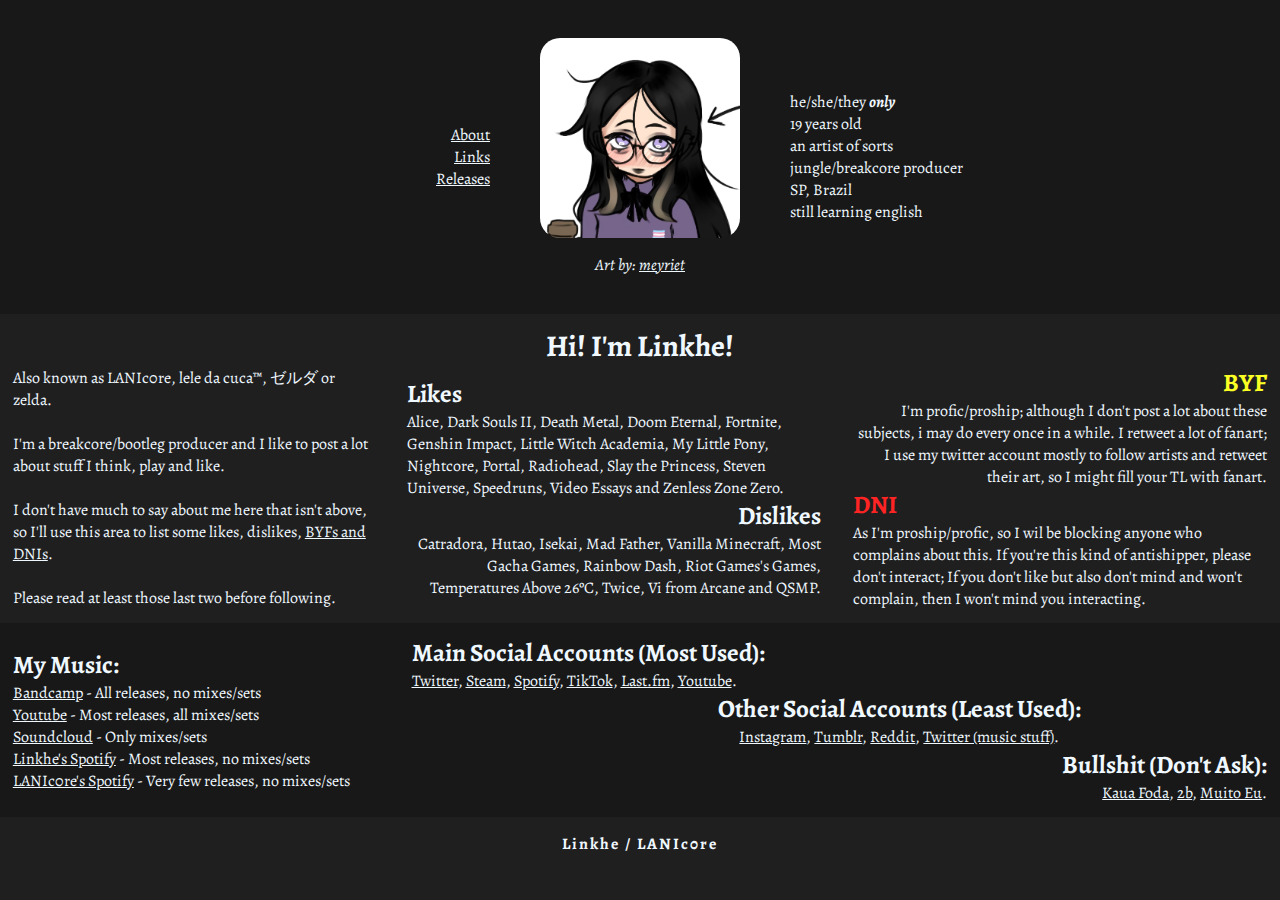
==== index.html @ a48c2125 "change mobile implementation and better file structure" ====
<!DOCTYPE html>
<html lang="en">
<head>
    <meta charset="UTF-8">
    <meta name="viewport" content="width=device-width, initial-scale=1.0">
    
    <script src="assets/scripts/mobilecheck.js"></script>
    <script src="assets/scripts/lastupdated.js"></script>

    <title>lele da cuca™</title>
    <meta name="description" content="@actuallylinkhe/@leliliddellisin/@starlingddell" />
    <link rel="shortcut icon" type="image/png" href="assets/img/favicon.png">

    <meta class="twitter:site" content="@starlingddell">
    <meta class="twitter:creator" content="@starlingddell">

    <meta property="og:image" content="assets/img/card.jpg">
    <meta property="og:image:type" content="image/jpeg">
    <meta property="og:image:width" content="556">
    <meta property="og:image:height" content="313">
    <meta property="og:url" content="https://lnkstudios.art">
    <meta property="twitter:card" content="summary_large_image">
</head>
<body>
    <header>
        
    </header>

    <main>
        <section id="hm" class="home">
            
            <div class="linklist homebs">
                <p>
                    <a href="#abt" class="nav-links">About</a> <br>
                    <a href="#lnks" class="nav-links">Links</a> <br>
                    <a href="https://linkhe.bandcamp.com" class="nav-links">Releases</a> <br>
                </p>
            </div>


            <div class="box-main-icon homebs">
                <img class="main-icon" src="assets/img/icon.png" alt="Linkhe OC by Meyriet">
                <p><i>Art by: <a href="https://twitter.com/meyriet" class="nav-links">meyriet</a></i></p>
            </div>

            
            <div class="basicinfo homebs">
                <p>
                    he/she/they <em><strong>only</strong></em> <br>
                    19 years old <br>
                    an artist of sorts <br>
                    jungle/breakcore producer <br>
                    SP, Brazil <br>
                    still learning english
                </p>
            </div>
        
        </section>

        <section id="hi" class="hiimlinkhe">
            <div>
                <h1 class="hiimlinkhe">
                    Hi! I'm Linkhe!
                </h1>
            </div>
        </section>

        <section id="abt" class="about">
            <div class="intro">
                <p>
                    Also known as LANIc0re, lele da cuca™, ゼルダ or zelda. <br> <br>
                    I'm a breakcore/bootleg producer and I like to post a lot about stuff I think, play and like. <br> <br>
                    I don't have much to say about me here that isn't above, so I'll use this area to list some likes, dislikes, <a href="https://rentry.co/DNInBYFmeaning">BYFs and DNIs</a>.<br> <br>
                    Please read at least those last two before following.
                </p>
            </div>
            <div class="taste">
                <h2>Likes</h2>
                <p>
                    Alice, Dark Souls II, Death Metal, Doom Eternal, Fortnite, Genshin Impact, Little Witch Academia, My Little Pony, Nightcore, Portal, Radiohead, Slay the Princess, Steven Universe, Speedruns, Video Essays and Zenless Zone Zero.
                </p>

                <h2 class="rightside">Dislikes</h2>
                <p class="rightside">
                    Catradora, Hutao, Isekai, Mad Father, Vanilla Minecraft, Most Gacha Games, Rainbow Dash, Riot Games's Games, Temperatures Above 26ºC, Twice, Vi from Arcane and QSMP.
                </p>
            </div>
            <div class="byfdni">
                <h3 class="dniiii">BYF</h3>
                <p class="dniiii">
                    I'm profic/proship; although I don't post a lot about these subjects, i may do every once in a while. I retweet a lot of fanart; I use my twitter account mostly to follow artists and retweet their art, so I might fill your TL with fanart.
                </p>

                <h4 class="byfsss">DNI</h4>
                <p class="byfsss">
                    As I'm proship/profic, so I wil be blocking anyone who complains about this. If you're this kind of antishipper, please don't interact; If you don't like but also don't mind and won't complain, then I won't mind you interacting.
                </p>
            </div>
        </section>
        
        <section id="lnks" class="links">
            <div class="musicbs">
                <h2>My Music:</h2>
                    <p>
                        <a href="https://linkhe.bandcamp.com/">Bandcamp</a> - All releases, no mixes/sets <br>
                        <a href="https://www.youtube.com/@actuallylinkhe/">Youtube</a> - Most releases, all mixes/sets <br>
                        <a href="https://soundcloud.com/linkhe">Soundcloud</a> - Only mixes/sets <br>
                        <a href="https://open.spotify.com/artist/24xpzDJaen8RF3hLwxWPwb">Linkhe's Spotify</a> - Most releases, no mixes/sets <br>
                        <a href="https://open.spotify.com/artist/3BTOSxBkOSogkFnAgGEcw2">LANIc0re's Spotify</a> - Very few releases, no mixes/sets
                    </p>
            </div>
        <div class="otherlinks">
            <div class="lines firstline">
                <h2>Main Social Accounts (Most Used):</h2>
                    <p>
                        <a href="https://twitter.com/starlingddell">Twitter</a>,
                        <a href="https://steamcommunity.com/id/ActuallyLinkhe">Steam</a>,
                        <a href="https://open.spotify.com/user/5xkor89vo6vj4btxemymfww31">Spotify</a>,
                        <a href="https://www.tiktok.com/@breakcorecringe">TikTok</a>,
                        <a href="https://www.last.fm/user/Linkhe">Last.fm</a>,
                        <a href="https://youtube.com/@leliliddellisin">Youtube</a>.
                    </p>
            </div>
            <div class="lines middleline">
                <h2>Other Social Accounts (Least Used):</h2>
                    <p>
                        <a href="https://instagram.com/actuallylinkhe">Instagram</a>,
                        <a href="https://actuallylinkhe.tumblr.com/">Tumblr</a>,
                        <a href="https://www.reddit.com/user/ActuallyLinkhe">Reddit</a>,
                        <a href="https://twitter.com/actuallylinkhe">Twitter (music stuff)</a>.
                    </p>
            </div>
        
            <div class="lines thirdline">
                <h2>Bullshit (Don't Ask):</h2>
                    <p>
                        <a href="http://kauafoda.lnkstudios.art/">Kaua Foda</a>,
                        <a href="http://2b.lnkstudios.art/">2b</a>,
                        <a href="http://muitoeu.lnkstudios.art/">Muito Eu</a>.
                    </p>
            </div>   
        </div>
        </section>

        <!-- <section class="viewcount">
            <div>
                <p>Pageviews</p>
                <span id="pageviews-count"></span>
            </div>
            <div>
                <p>Visits</p>
                <span id="visits-count"></span>
            </div>
        </section> -->
    </main>

    <footer>
        <div id="display-date"></div>
        <p>
            <strong class="linkhelanicore">Linkhe / LANIc0re</strong>
        </p>
    </footer>
</body>
</html>
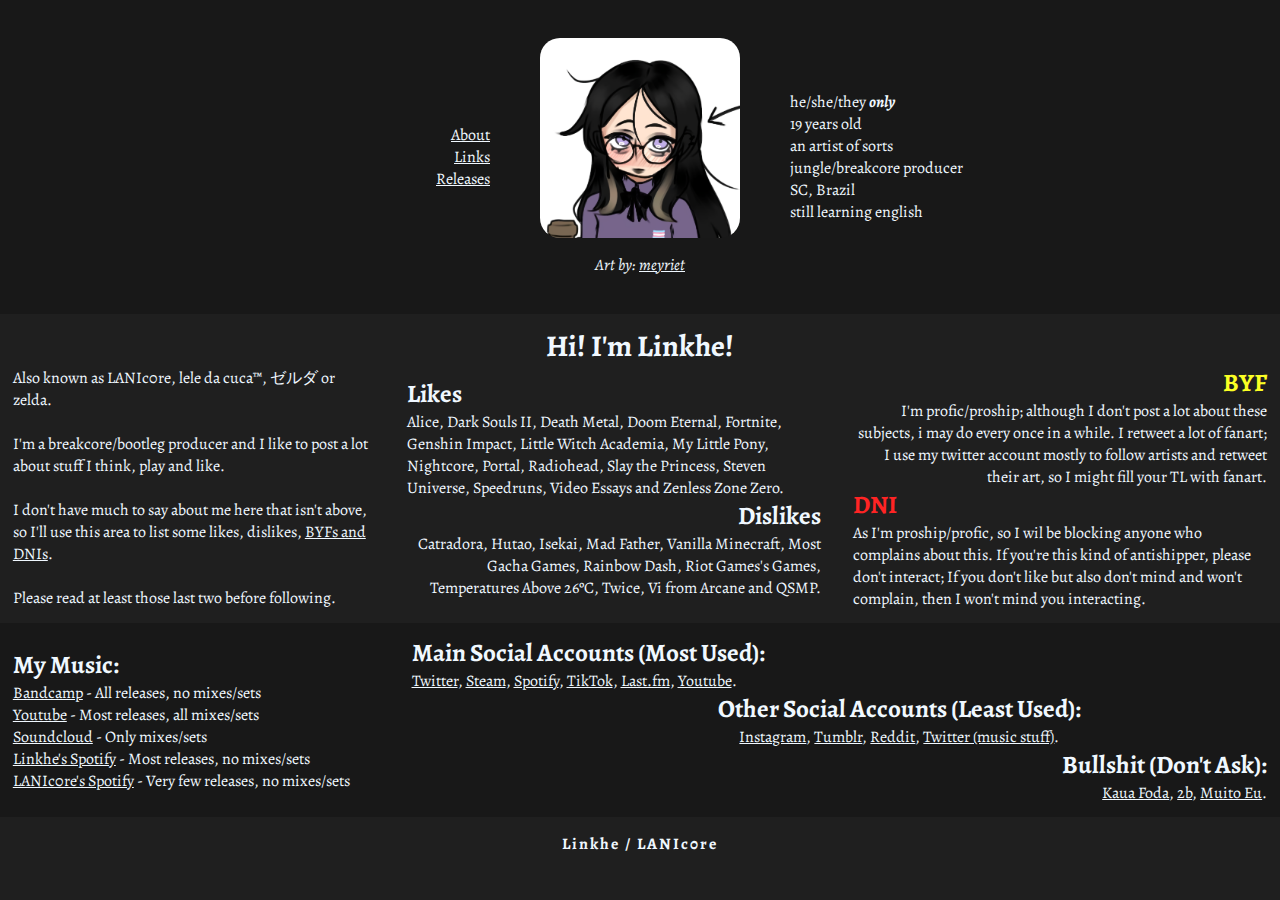
==== commit 7ba18b80: "Update index.html" ====
--- a/index.html
+++ b/index.html
@@ -50,7 +50,7 @@
                     19 years old <br>
                     an artist of sorts <br>
                     jungle/breakcore producer <br>
-                    SP, Brazil <br>
+                    SC, Brazil <br>
                     still learning english
                 </p>
             </div>
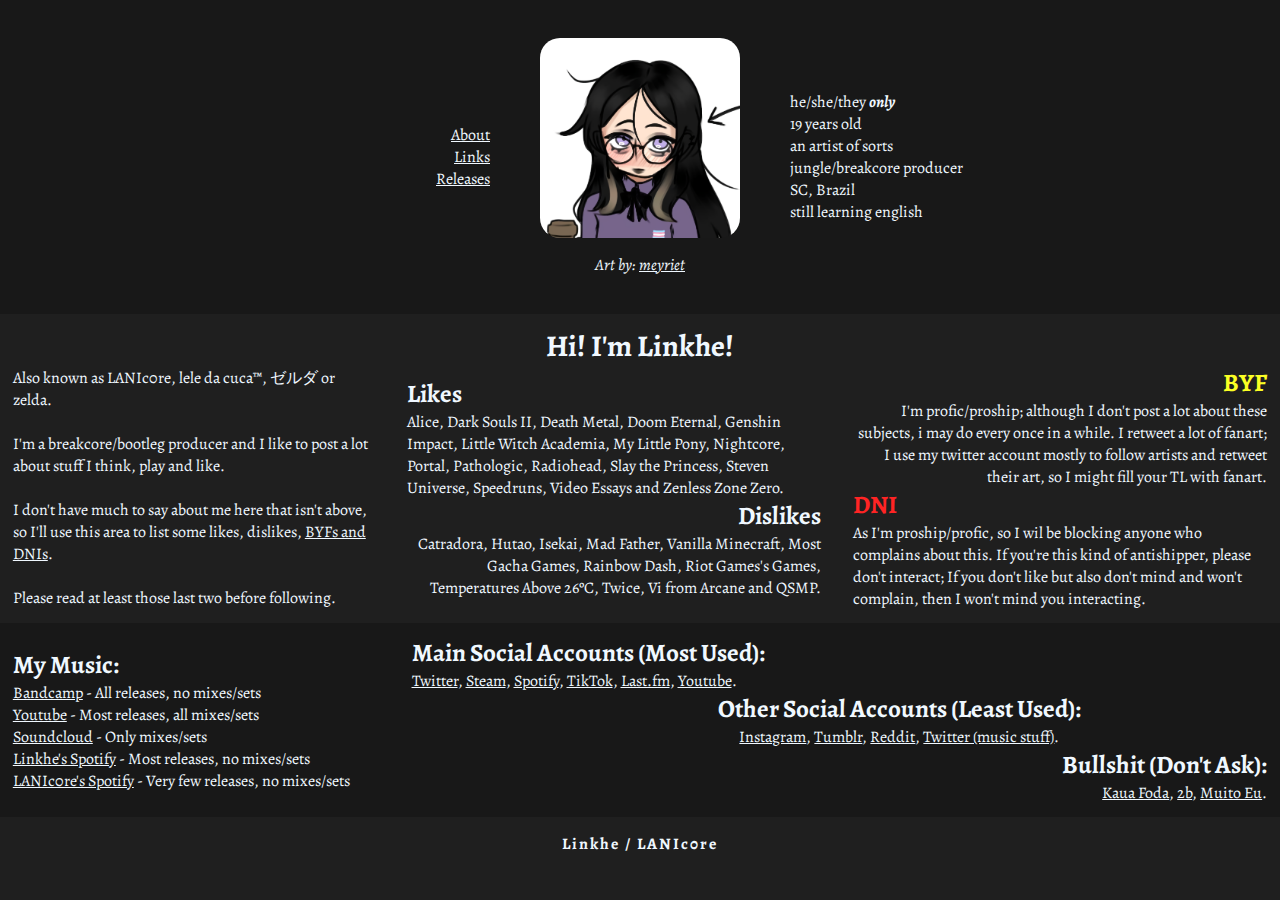
==== commit df81a75a: "Update index.html" ====
--- a/index.html
+++ b/index.html
@@ -77,7 +77,7 @@
             <div class="taste">
                 <h2>Likes</h2>
                 <p>
-                    Alice, Dark Souls II, Death Metal, Doom Eternal, Fortnite, Genshin Impact, Little Witch Academia, My Little Pony, Nightcore, Portal, Radiohead, Slay the Princess, Steven Universe, Speedruns, Video Essays and Zenless Zone Zero.
+                    Alice, Dark Souls II, Death Metal, Doom Eternal, Genshin Impact, Little Witch Academia, My Little Pony, Nightcore, Portal, Pathologic, Radiohead, Slay the Princess, Steven Universe, Speedruns, Video Essays and Zenless Zone Zero.
                 </p>
 
                 <h2 class="rightside">Dislikes</h2>
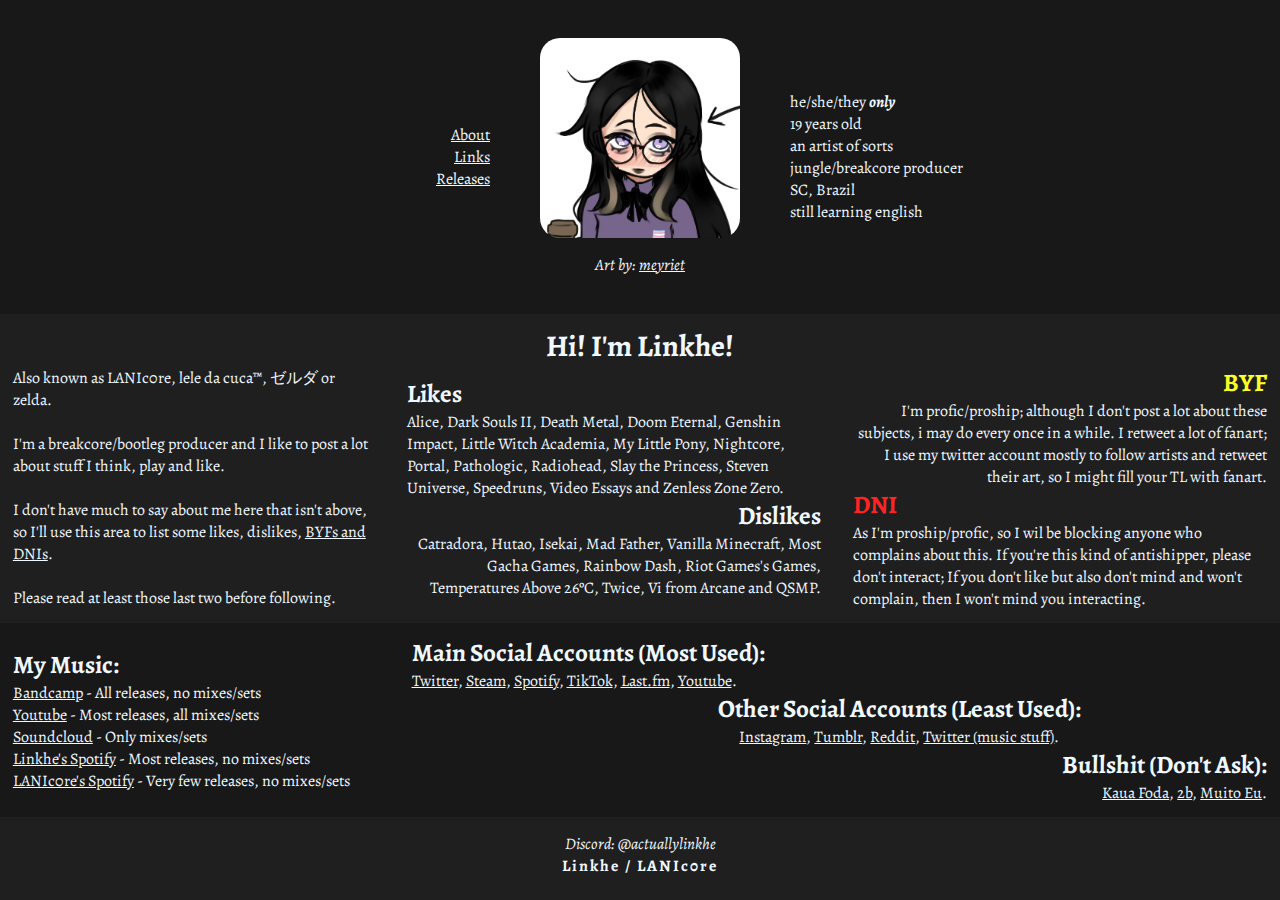
==== commit 456defd7: "Update index.html" ====
--- a/index.html
+++ b/index.html
@@ -155,6 +155,7 @@
     </main>
 
     <footer>
+        <p><i>Discord: @actuallylinkhe</i></p>
         <div id="display-date"></div>
         <p>
             <strong class="linkhelanicore">Linkhe / LANIc0re</strong>
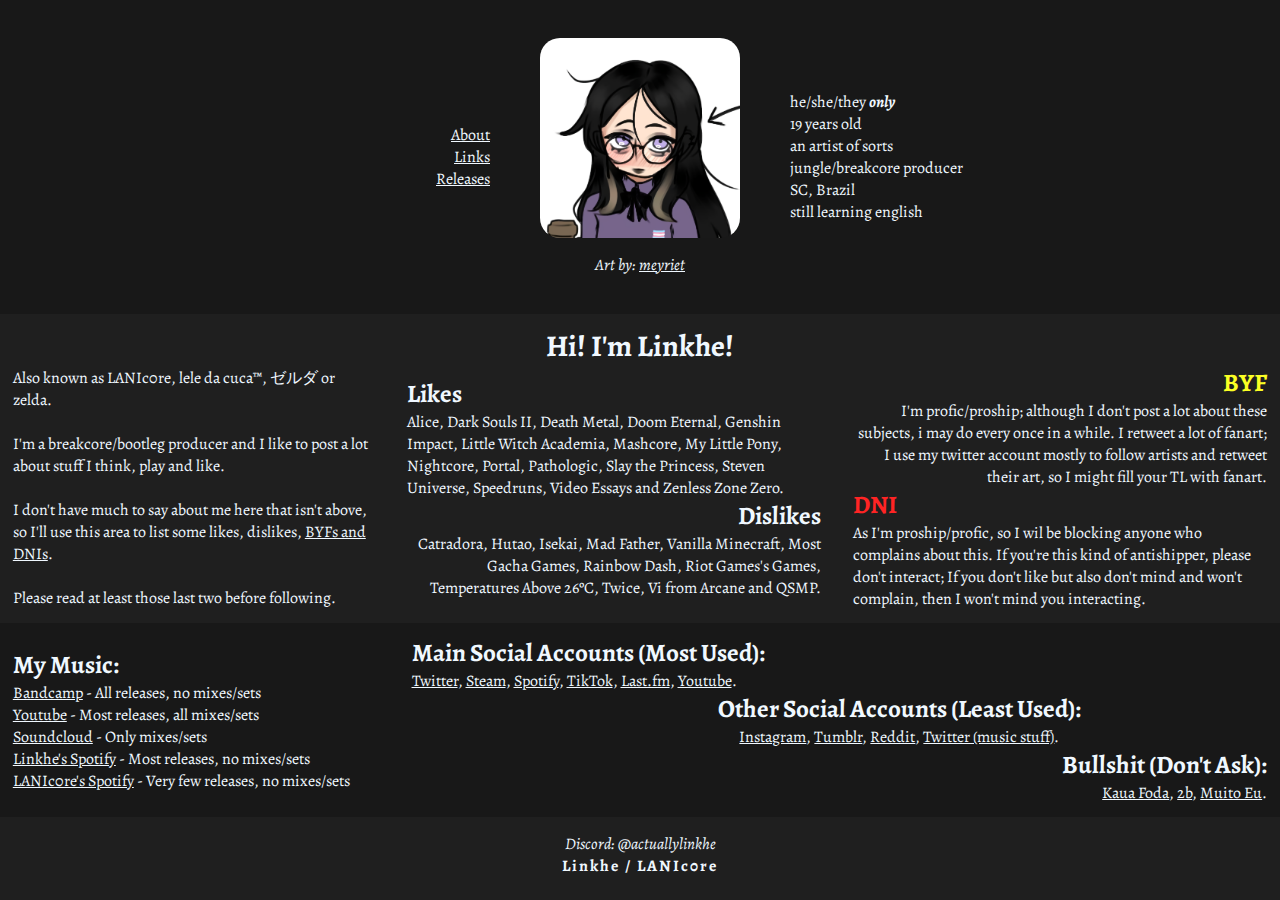
==== commit 1d5109ca: "Update index.html" ====
--- a/index.html
+++ b/index.html
@@ -77,7 +77,7 @@
             <div class="taste">
                 <h2>Likes</h2>
                 <p>
-                    Alice, Dark Souls II, Death Metal, Doom Eternal, Genshin Impact, Little Witch Academia, My Little Pony, Nightcore, Portal, Pathologic, Radiohead, Slay the Princess, Steven Universe, Speedruns, Video Essays and Zenless Zone Zero.
+                    Alice, Dark Souls II, Death Metal, Doom Eternal, Genshin Impact, Little Witch Academia, Mashcore, My Little Pony, Nightcore, Portal, Pathologic, Slay the Princess, Steven Universe, Speedruns, Video Essays and Zenless Zone Zero.
                 </p>
 
                 <h2 class="rightside">Dislikes</h2>
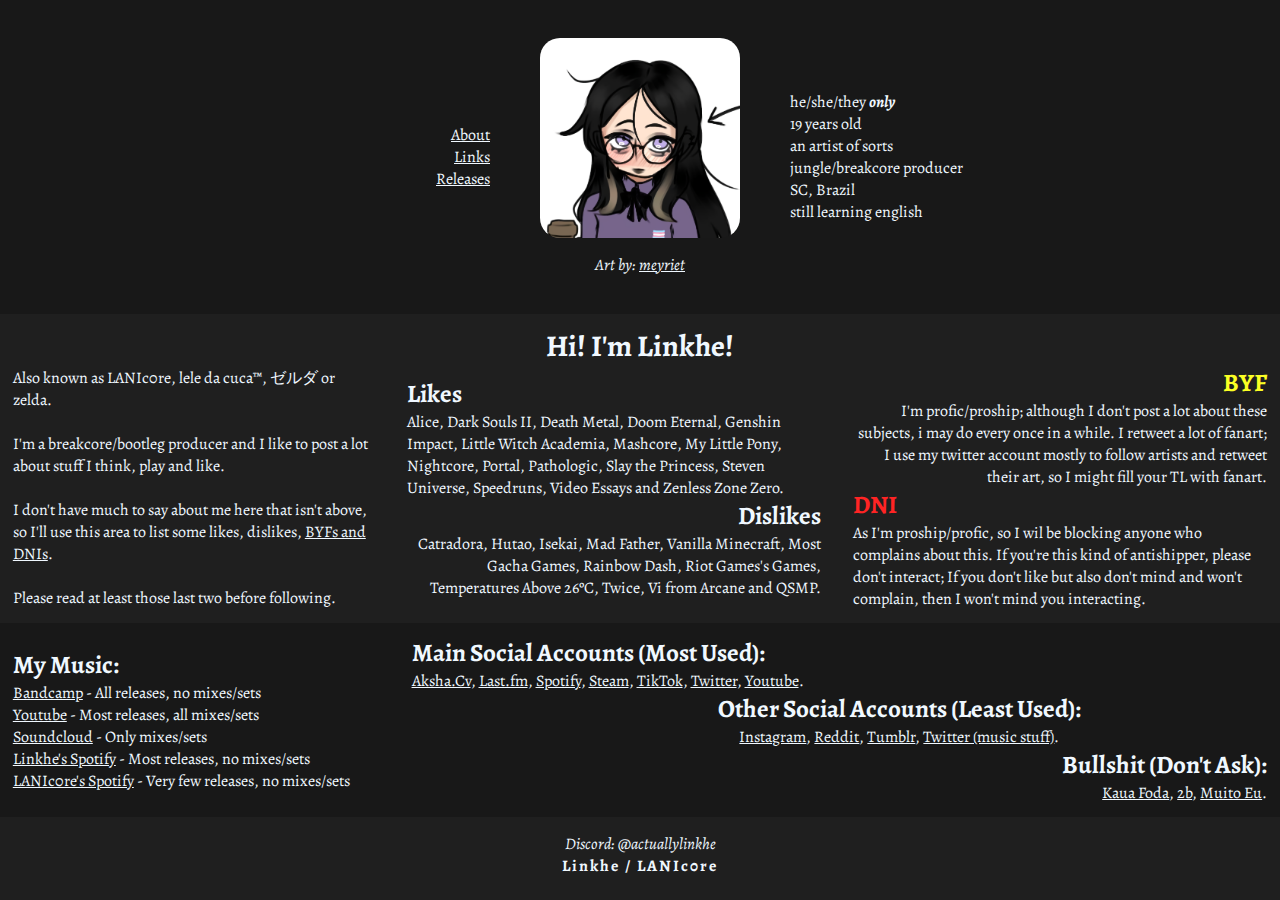
==== commit ba39d832: "Update index.html" ====
--- a/index.html
+++ b/index.html
@@ -113,11 +113,12 @@
             <div class="lines firstline">
                 <h2>Main Social Accounts (Most Used):</h2>
                     <p>
+                        <a href="https://akasha.cv/profile/@linkhe">Aksha.Cv</a>,
+                        <a href="https://www.last.fm/user/Linkhe">Last.fm</a>,
+                        <a href="https://open.spotify.com/user/5xkor89vo6vj4btxemymfww31">Spotify</a>,
+                        <a href="https://steamcommunity.com/id/ActuallyLinkhe">Steam</a>,
+                        <a href="https://www.tiktok.com/@breakcorecringe">TikTok</a>,
                         <a href="https://twitter.com/starlingddell">Twitter</a>,
-                        <a href="https://steamcommunity.com/id/ActuallyLinkhe">Steam</a>,
-                        <a href="https://open.spotify.com/user/5xkor89vo6vj4btxemymfww31">Spotify</a>,
-                        <a href="https://www.tiktok.com/@breakcorecringe">TikTok</a>,
-                        <a href="https://www.last.fm/user/Linkhe">Last.fm</a>,
                         <a href="https://youtube.com/@leliliddellisin">Youtube</a>.
                     </p>
             </div>
@@ -125,8 +126,8 @@
                 <h2>Other Social Accounts (Least Used):</h2>
                     <p>
                         <a href="https://instagram.com/actuallylinkhe">Instagram</a>,
+                        <a href="https://www.reddit.com/user/ActuallyLinkhe">Reddit</a>,
                         <a href="https://actuallylinkhe.tumblr.com/">Tumblr</a>,
-                        <a href="https://www.reddit.com/user/ActuallyLinkhe">Reddit</a>,
                         <a href="https://twitter.com/actuallylinkhe">Twitter (music stuff)</a>.
                     </p>
             </div>
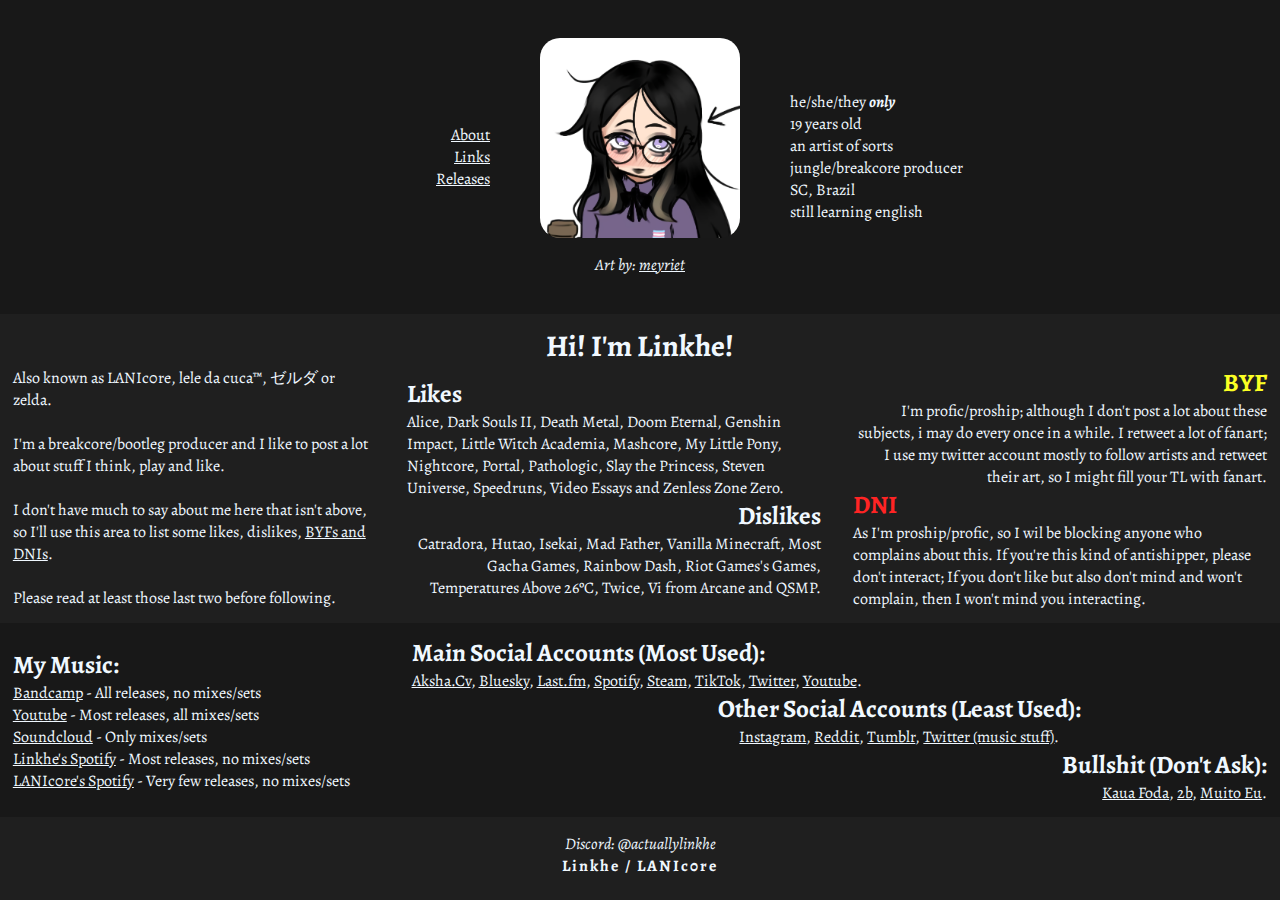
==== commit 74317ae2: "Update index.html" ====
--- a/index.html
+++ b/index.html
@@ -114,6 +114,7 @@
                 <h2>Main Social Accounts (Most Used):</h2>
                     <p>
                         <a href="https://akasha.cv/profile/@linkhe">Aksha.Cv</a>,
+                        <a href="https://bsky.app/profile/lnkstudios.art">Bluesky</a>,
                         <a href="https://www.last.fm/user/Linkhe">Last.fm</a>,
                         <a href="https://open.spotify.com/user/5xkor89vo6vj4btxemymfww31">Spotify</a>,
                         <a href="https://steamcommunity.com/id/ActuallyLinkhe">Steam</a>,
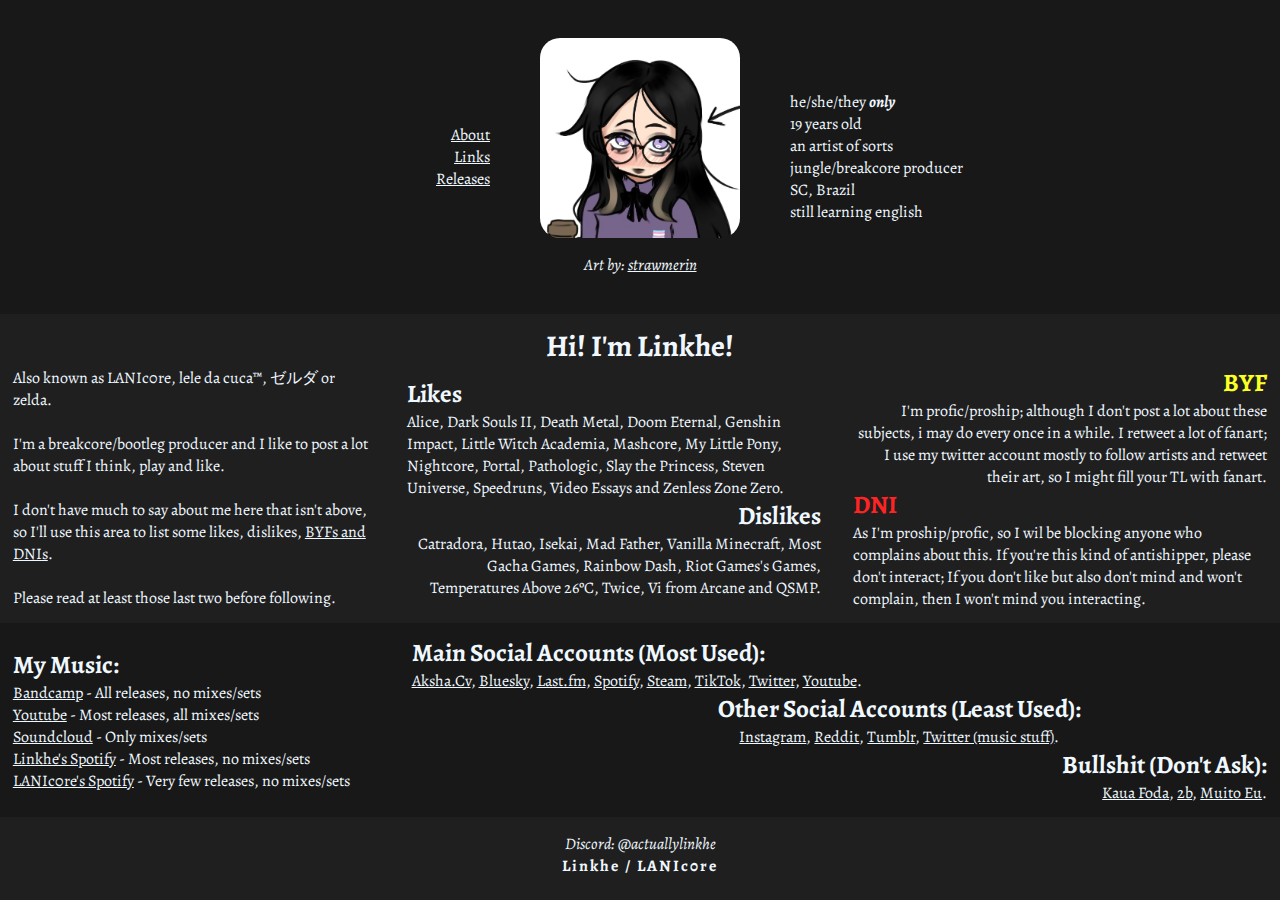
==== commit ce486abd: "Update index.html" ====
--- a/index.html
+++ b/index.html
@@ -39,8 +39,8 @@
 
 
             <div class="box-main-icon homebs">
-                <img class="main-icon" src="assets/img/icon.png" alt="Linkhe OC by Meyriet">
-                <p><i>Art by: <a href="https://twitter.com/meyriet" class="nav-links">meyriet</a></i></p>
+                <img class="main-icon" src="assets/img/icon.png" alt="Linkhe OC by Strawmerin">
+                <p><i>Art by: <a href="https://bsky.app/profile/strawmerin.bsky.social" class="nav-links">strawmerin</a></i></p>
             </div>
 
             
